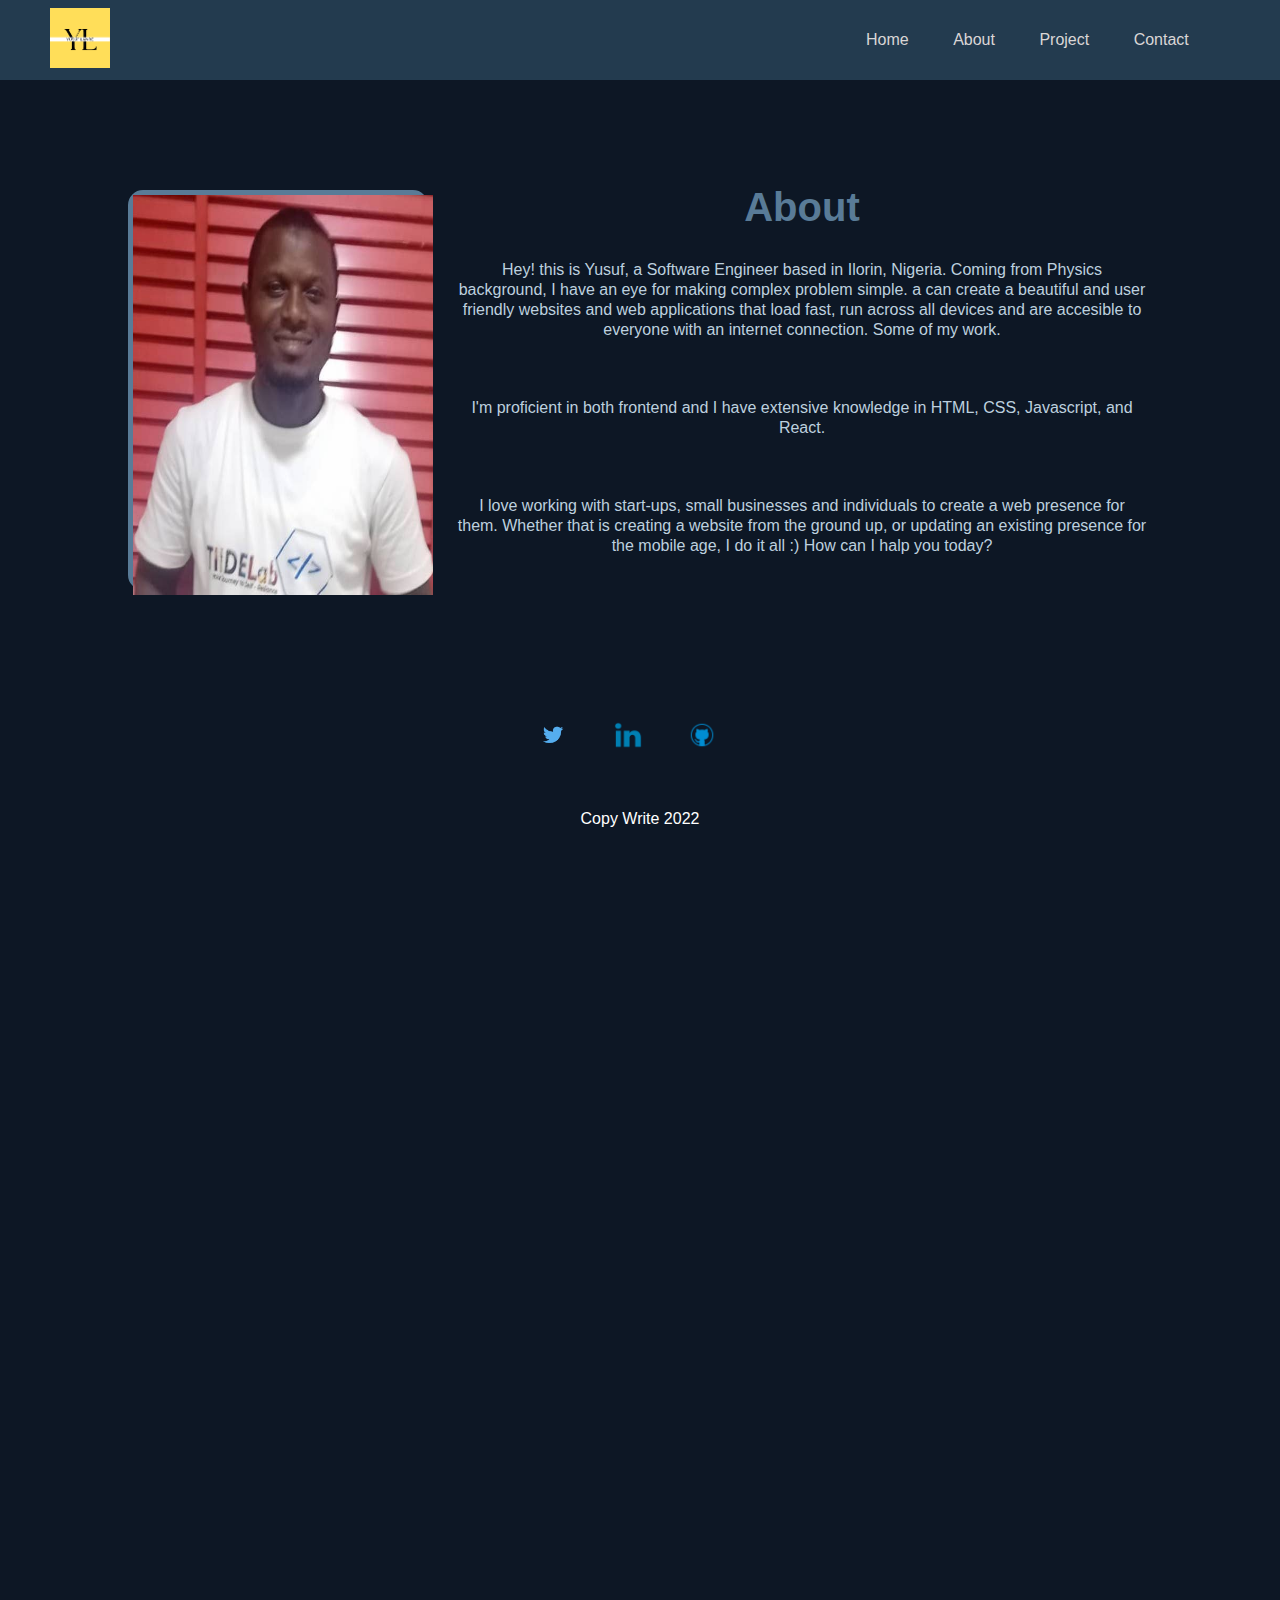
==== about.html @ eb33f9ff "portfolio" ====
<!DOCTYPE html>
<html lang="en">
<head>
    <meta charset="UTF-8">
    <meta http-equiv="X-UA-Compatible" content="IE=edge">
    <meta name="viewport" content="width=device-width, initial-scale=1.0">
    <meta class="description" content="Welcome to my offcial website, kindly explore my skills and expertise andd feel free to contact me">
    <meta class="name">
    <link rel="stylesheet" href="./style.css">
    <title>Yusuf Lanre</title>
</head>
<body>

    <!-- Navbar -->
    <header id="main-header">
            <div class="left-section">
                <a href="www.index.html" target="_blank"><img src="./yusful-logo.png" alt="Yusuf Lanre" class="logo"></a>
            </div>
            <div class="right-section">
                <ul class="nav-links">
                    <li><a href="#"></a>Home</li>
                    <li><a href="#"></a>About</li>
                    <li><a href="#"></a>Project</li>
                    <li><a href="#"></a>Contact</li>
                </ul>
            </div>
    </header>

    <div id="about-section">
        <div class="middle-section">
            <!-- author image -->
            <div class="author-img">
                <img class="img-style" src="./yusful image.jpeg" alt="yusuf photo" width="300" height="400">
            </div>
        <div id="about">
            <div class="about-info"><h3>About</h3></div>
            
           <p class="about">
            Hey! this is Yusuf, a Software Engineer based in Ilorin, Nigeria. Coming from Physics background, I have an eye for making complex problem simple. a can create a beautiful and user friendly websites and web applications that load fast, run across all devices and are accesible to everyone with an internet connection. Some of my work.
           </p>
           <br>
           <p class="about">
            I'm proficient in both frontend and I have extensive knowledge in HTML, CSS, Javascript, and React.
           </p>
           <br>
           <p class="about">
            I love working with start-ups, small businesses and individuals to create a web presence for them. Whether that is creating a website from the ground up, or updating an existing presence for the mobile age, I do it all :) How can I halp you today?
           </p>
        </div>
    </div>
    <div id="footer">
        <div id="footer-links">
            <div class="author">
                <!-- social links -->
                <div class="social-links">
                    <ul>
                        <li><img src="./twitter-icon.png" alt="twitter" width="30"><a href="" target="_blank"></a></li>
                        <li><img src="./Linkedin-PNG.png" alt="twitter" width="30"><a href="" target="_blank"></a></li>
                        <li><img src="./git_github.png" alt="twitter" width="30"><a href="" target="_blank"></a></li>
                    </ul>
                </div>
                <div class="author-info">
                   <p> Copy Write 2022</p>
                  </div>
           </div>  
        </div>
    </div>
</body>
</html>
---- style.css ----
*{
    margin: 0;
    padding: 0;
    box-sizing: border-box;
}

body{
    font-family: 'Lucida Sans', 'Lucida Sans Regular', 'Lucida Grande', 'Lucida Sans Unicode', Geneva, Verdana, sans-serif;
    background-color:#0d1725;
    padding-top: 90px;
    height: 2700px;
}

/* navbar */
#main-header{
    background-color: rgb(35, 59, 79);
    color: rgb(218, 214, 214);
    display: flex;
    height: 80px;
    flex-direction: row;
    align-items: center;
    position: fixed;
    top:0px;
    left: 0px;
    right: 0px;
}

.right-section{
    width: 30%;
    margin-right: 50px;
}

.left-section{
    flex: 1;
    margin-left: 50px;
}
.logo{
    width: 60px;
}
.navbar{
    display: grid;
    grid-template-columns: auto 1fr;
    align-items: center;
}

ul{
    list-style: none;
}

li{
    display: inline-block;
    padding: 20px;
}

 li:hover{
     background-color: #0d1725;
     cursor: pointer;
 }
/* intro session */

#intro-section{
    width: 80%;
   margin: auto;
}

.top-section{
    display: flex;
    flex: 1;
    align-items: center;
    justify-content: space-around;
    margin-top: 30px;
}

.author{
    display: flex;
    flex-direction: column;
}

/* author image */
.author-img{
    border: 5px solid rgb(89, 123, 151);
    height: 400px;
    width: 300px;
    margin-top: 40px;
    margin-bottom: 10px;
    border-radius: 15px;
}


.name{
    font-size: 50px;
    font-weight: 600;
    margin-bottom: 10px;
    padding-top: 60px;
    color: rgb(189, 208, 223);
}

.info-heading{
    font-size: 20px;
    font-weight: 200;
    color: rgb(89, 123, 151);
}

.btn{
    text-decoration: none;
    background-color: rgb(89, 123, 151);
    color: #fff;
    padding: 10px;
    display:inline-block;
    border: none;
    border-radius: 8px;
    margin-top: 50px;
    width: 40%;
    text-align: center;
}
/* social links */
.social-links{
   margin-top: 10px;
   margin-left: -25px;   
}

.s-link:hover{
    width: 35px;
    cursor: pointer;
}

/* About section */
#about-section{
    width: 80%;
   margin: auto;
   padding-top: 60px;
}

.middle-section{
    display: flex;
    align-items: center;
    justify-content: space-between;
}
#about{
    width: 700px;
    display: flex;
    flex-direction: column;
    flex: 1ß;
    align-items: center;
}

/* .about-info{
    margin-bottom: 10px;
    padding: 0px;
} */

h3{
    color: rgb(89, 123, 151);
    font-size: 40px;
}

.about{
    color: rgb(189, 208, 223);
    font-size: 16px;
    /* justify-content: center; */
    line-height: 20px;
}

.btn-1{
    text-decoration: none;
    background-color: rgb(89, 123, 151);
    color: #fff;
    padding: 10px;
    display:inline-block;
    border: none;
    border-radius: 8px;
    margin-top: 20px;
    width: 15%;
    text-align: center;
}
/* Services section */
#services-section{
    width: 80%;
   margin: auto;
   padding-top: 90px;
}

.services{
    width: 80%;
    margin: auto;
    display: flex;
    flex-direction: column;
    align-items: center;
}

.service-content{
        color: rgb(189, 208, 223);
        font-size: 16px;
        justify-content: center;
        line-height: 30px;
}

#service-list{
    width: 80%;
   margin: auto;
   padding-top: 90px;
}

.services-offer{
    display: grid;
    grid-template-columns: 1fr 1fr 1fr 1fr;
    column-gap: 10px;
    margin-top: 20px;
}

.consultation, .proposal, .launch, .app-dev{
    height: 300px;
    width: 250px;
    background-color: rgb(35, 59, 79);
    align-content: center;
    border: none;
    border-radius: 10px;
}

.consultation:hover{
    background-color: rgb(89, 123, 151);
    height: 310px;
    width: 255px;
}
.proposal:hover{
    background-color: rgb(89, 123, 151);
    height: 310px;
    width: 255px;
}
.launch:hover{
    background-color: rgb(89, 123, 151);
    height: 310px;
    width: 255px;
}
.app-dev:hover{
    background-color: rgb(89, 123, 151);
    height: 310px;
    width: 255px;
}

h4{
    color: rgb(189, 208, 223);
    text-align: center;
    margin-top: 10px;
}

p{
    color: #fff;
    text-align: center;
    line-height: 30px;
    margin-top: 20px;
    padding: 10px 5px
}

p:hover{
    font-weight: 500;
}

/* latest-work section */

#work-section{
    width: 80%;
   margin: auto;
   padding-top: 90px;
}

.website, .iOS-app, .Android-app{
    height: 350px;
    width: 300px;
    background-color: rgb(149, 175, 55);
    align-content: center;
    border: none;
    border-radius: 10px;
}

#footer{
    width: 80%;
    margin: auto;
    padding-top: 90px;
}

#footer-links{
    display: flex;
    flex-direction: column;
    align-items: center;
}
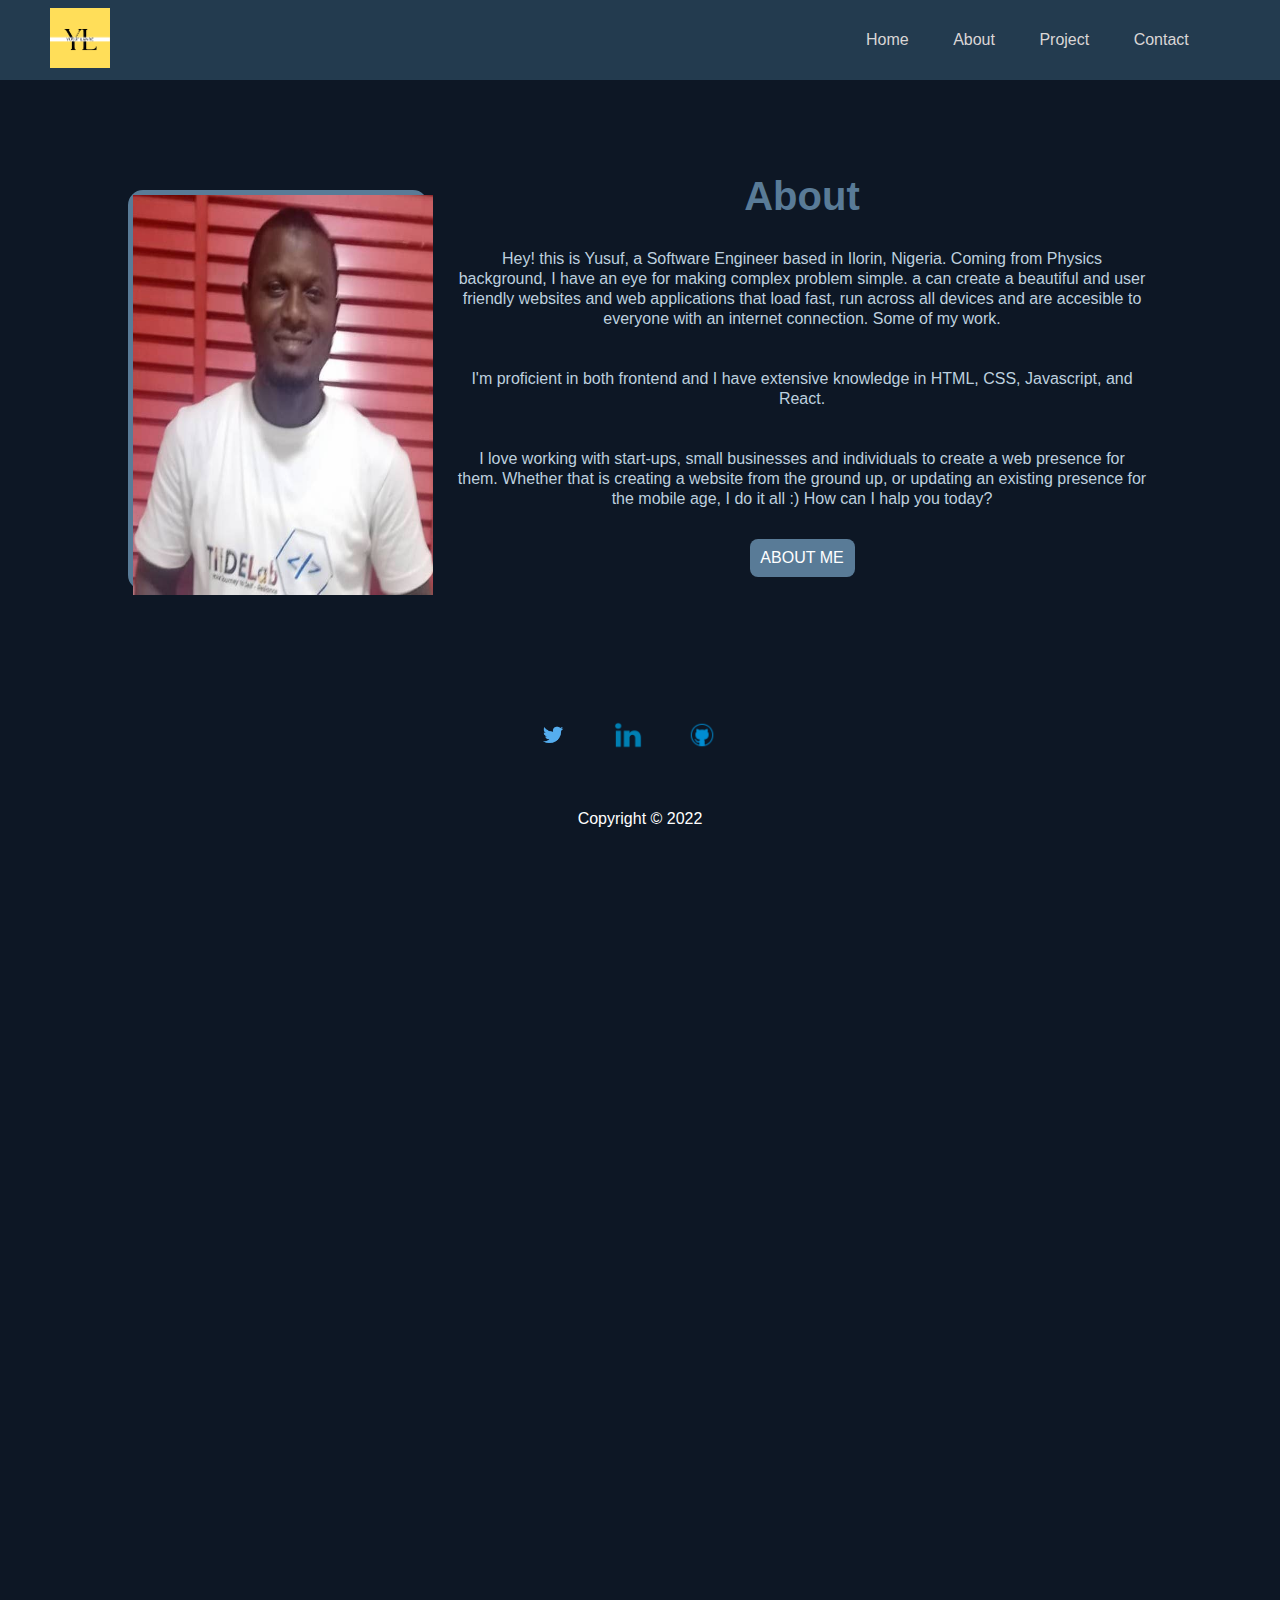
==== commit 8554b040: "portfolio" ====
--- a/about.html
+++ b/about.html
@@ -18,36 +18,40 @@
             </div>
             <div class="right-section">
                 <ul class="nav-links">
-                    <li><a href="#"></a>Home</li>
-                    <li><a href="#"></a>About</li>
-                    <li><a href="#"></a>Project</li>
-                    <li><a href="#"></a>Contact</li>
+                    <li><a href="home.html"></a>Home</li>
+                    <li><a href="about.html"></a>About</li>
+                    <li><a href="project.html"></a>Project</li>
+                    <li><a href="mailto:yousoophlekan@gmail.com"></a>Contact</li>
                 </ul>
             </div>
     </header>
 
-    <div id="about-section">
-        <div class="middle-section">
-            <!-- author image -->
-            <div class="author-img">
-                <img class="img-style" src="./yusful image.jpeg" alt="yusuf photo" width="300" height="400">
+     <!-- About Session -->
+           <!-- author image -->
+           <div id="about-section">
+            <div class="middle-section">
+                <!-- author image -->
+                <div class="author-img">
+                    <img class="img-style" src="./yusful image.jpeg" alt="yusuf photo" width="300" height="400">
+                </div>
+            <div id="about">
+                <div class="about-info"><h3>About</h3></div>
+                
+               <p class="about">
+                Hey! this is Yusuf, a Software Engineer based in Ilorin, Nigeria. Coming from Physics background, I have an eye for making complex problem simple. a can create a beautiful and user friendly websites and web applications that load fast, run across all devices and are accesible to everyone with an internet connection. Some of my work.
+               </p>
+               <p class="about">
+                I'm proficient in both frontend and I have extensive knowledge in HTML, CSS, Javascript, and React.
+               </p>
+               <p class="about">
+                I love working with start-ups, small businesses and individuals to create a web presence for them. Whether that is creating a website from the ground up, or updating an existing presence for the mobile age, I do it all :) How can I halp you today?
+               </p>
+    
+                <a href="mailto:yousoophlekan@gmail.com" class="btn-1">ABOUT ME</a>
+    
             </div>
-        <div id="about">
-            <div class="about-info"><h3>About</h3></div>
-            
-           <p class="about">
-            Hey! this is Yusuf, a Software Engineer based in Ilorin, Nigeria. Coming from Physics background, I have an eye for making complex problem simple. a can create a beautiful and user friendly websites and web applications that load fast, run across all devices and are accesible to everyone with an internet connection. Some of my work.
-           </p>
-           <br>
-           <p class="about">
-            I'm proficient in both frontend and I have extensive knowledge in HTML, CSS, Javascript, and React.
-           </p>
-           <br>
-           <p class="about">
-            I love working with start-ups, small businesses and individuals to create a web presence for them. Whether that is creating a website from the ground up, or updating an existing presence for the mobile age, I do it all :) How can I halp you today?
-           </p>
         </div>
-    </div>
+
     <div id="footer">
         <div id="footer-links">
             <div class="author">
@@ -60,7 +64,7 @@
                     </ul>
                 </div>
                 <div class="author-info">
-                   <p> Copy Write 2022</p>
+                    <p>Copyright &copy; 2022</p>
                   </div>
            </div>  
         </div>
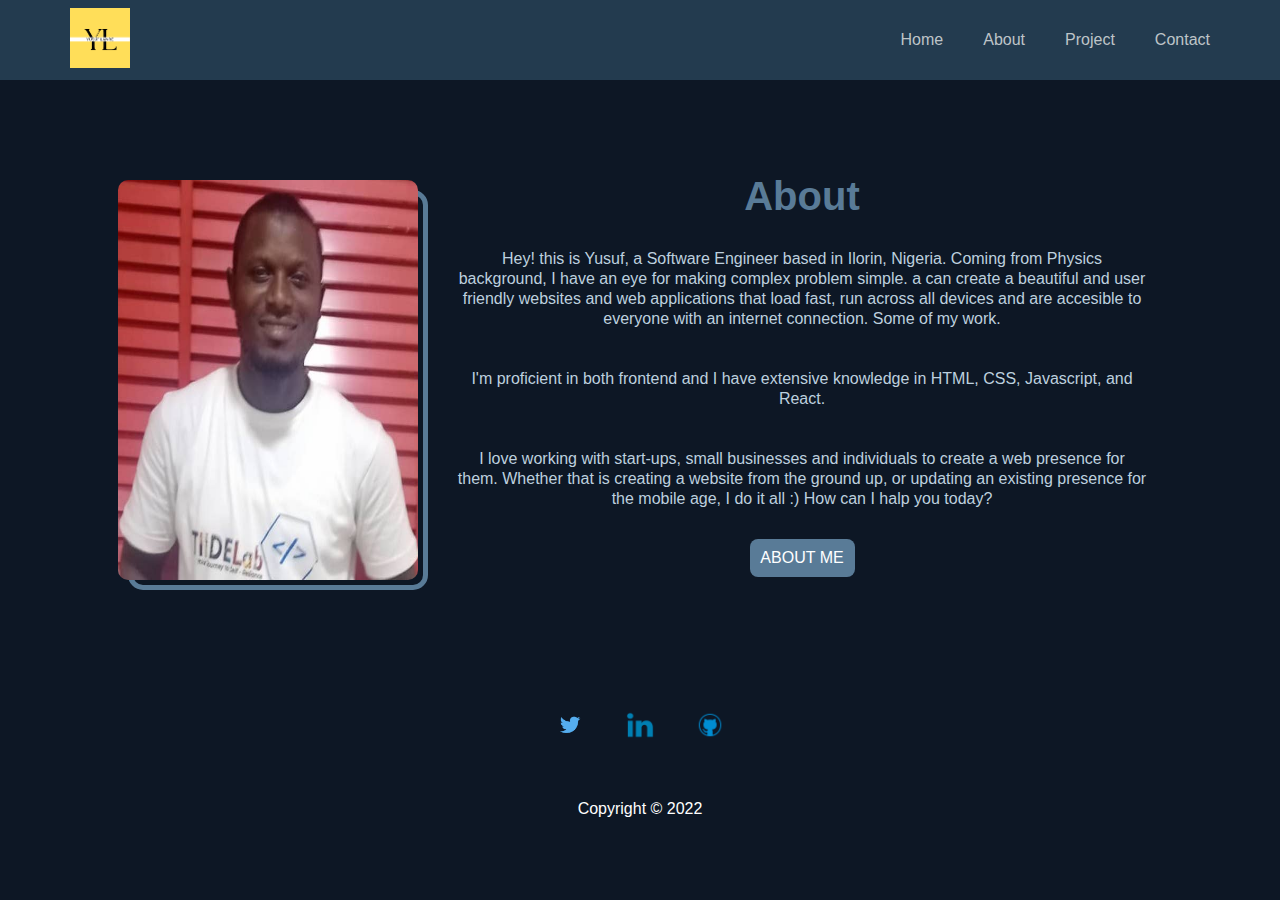
==== commit d8bf31b4: "portfolio" ====
--- a/about.html
+++ b/about.html
@@ -13,18 +13,16 @@
 
     <!-- Navbar -->
     <header id="main-header">
-            <div class="left-section">
-                <a href="www.index.html" target="_blank"><img src="./yusful-logo.png" alt="Yusuf Lanre" class="logo"></a>
-            </div>
-            <div class="right-section">
-                <ul class="nav-links">
-                    <li><a href="home.html"></a>Home</li>
-                    <li><a href="about.html"></a>About</li>
-                    <li><a href="project.html"></a>Project</li>
-                    <li><a href="mailto:yousoophlekan@gmail.com"></a>Contact</li>
-                </ul>
-            </div>
-    </header>
+        <div>
+            <a href="/home.html" target="_blank"><img src="./yusful-logo.png" alt="Yusuf Lanre" class="logo"></a>
+        </div>
+            <ul>
+                <li><a href="/home.html">Home</a></li>
+                <li><a href="/about.html">About</a></li>
+                <li><a href="/project.html">Project</a></li>
+                <li><a href="mailto:yousoophlekan@gmail.com">Contact</a></li>
+            </ul>
+</header>
 
      <!-- About Session -->
            <!-- author image -->
--- a/style.css
+++ b/style.css
@@ -8,7 +8,7 @@
     font-family: 'Lucida Sans', 'Lucida Sans Regular', 'Lucida Grande', 'Lucida Sans Unicode', Geneva, Verdana, sans-serif;
     background-color:#0d1725;
     padding-top: 90px;
-    height: 2700px;
+    height: 200px;
 }
 
 /* navbar */
@@ -23,33 +23,42 @@
     top:0px;
     left: 0px;
     right: 0px;
-}
-
-.right-section{
+    justify-content: space-between;
+}
+
+/* .right-section{
     width: 30%;
-    margin-right: 50px;
-}
-
-.left-section{
+    margin-left: 50px;
+} */
+
+/* .left-section{
     flex: 1;
     margin-left: 50px;
-}
+} */
 .logo{
     width: 60px;
-}
-.navbar{
+    margin-left: 70px;
+}
+
+#main-header ul{
+    display: flex;
+    align-items: center;
+    list-style: none;
+    margin-right: 50px;
+}
+/* .navbar{
     display: grid;
     grid-template-columns: auto 1fr;
     align-items: center;
-}
-
-ul{
-    list-style: none;
-}
+} */
 
 li{
-    display: inline-block;
     padding: 20px;
+}
+
+a{
+    text-decoration: none;
+    color: rgb(190, 196, 200);
 }
 
  li:hover{
@@ -113,15 +122,32 @@
     width: 40%;
     text-align: center;
 }
+
+.btn:hover{
+    color: rgb(89, 123, 151);
+    background-color: #090e15;
+}
 /* social links */
-.social-links{
+/* .social-links{
    margin-top: 10px;
    margin-left: -25px;   
+} */
+
+ul{
+    display: flex;
+    list-style: none;
+    align-items: center;
 }
 
 .s-link:hover{
     width: 35px;
-    cursor: pointer;
+    /* margin-left: -10px; */
+}
+
+.img-style{
+    border-radius: 10px;
+    margin-top: -15px;
+    margin-left: -15px;
 }
 
 /* About section */
@@ -173,6 +199,11 @@
     width: 15%;
     text-align: center;
 }
+
+.btn-1:hover{
+    color: rgb(89, 123, 151);
+    background-color: #090e15;
+}
 /* Services section */
 #services-section{
     width: 80%;
@@ -210,7 +241,7 @@
 
 .consultation, .proposal, .launch, .app-dev{
     height: 300px;
-    width: 250px;
+    width: 200px;
     background-color: rgb(35, 59, 79);
     align-content: center;
     border: none;
@@ -220,28 +251,28 @@
 .consultation:hover{
     background-color: rgb(89, 123, 151);
     height: 310px;
-    width: 255px;
+    width: 205px;
 }
 .proposal:hover{
     background-color: rgb(89, 123, 151);
     height: 310px;
-    width: 255px;
+    width: 205px;
 }
 .launch:hover{
     background-color: rgb(89, 123, 151);
     height: 310px;
-    width: 255px;
+    width: 205px;
 }
 .app-dev:hover{
     background-color: rgb(89, 123, 151);
     height: 310px;
-    width: 255px;
+    width: 205px;
 }
 
 h4{
     color: rgb(189, 208, 223);
     text-align: center;
-    margin-top: 10px;
+    margin-top: 15px;
 }
 
 p{
@@ -283,4 +314,6 @@
     display: flex;
     flex-direction: column;
     align-items: center;
-}+}
+
+@media only screen and (min-width: 600px)